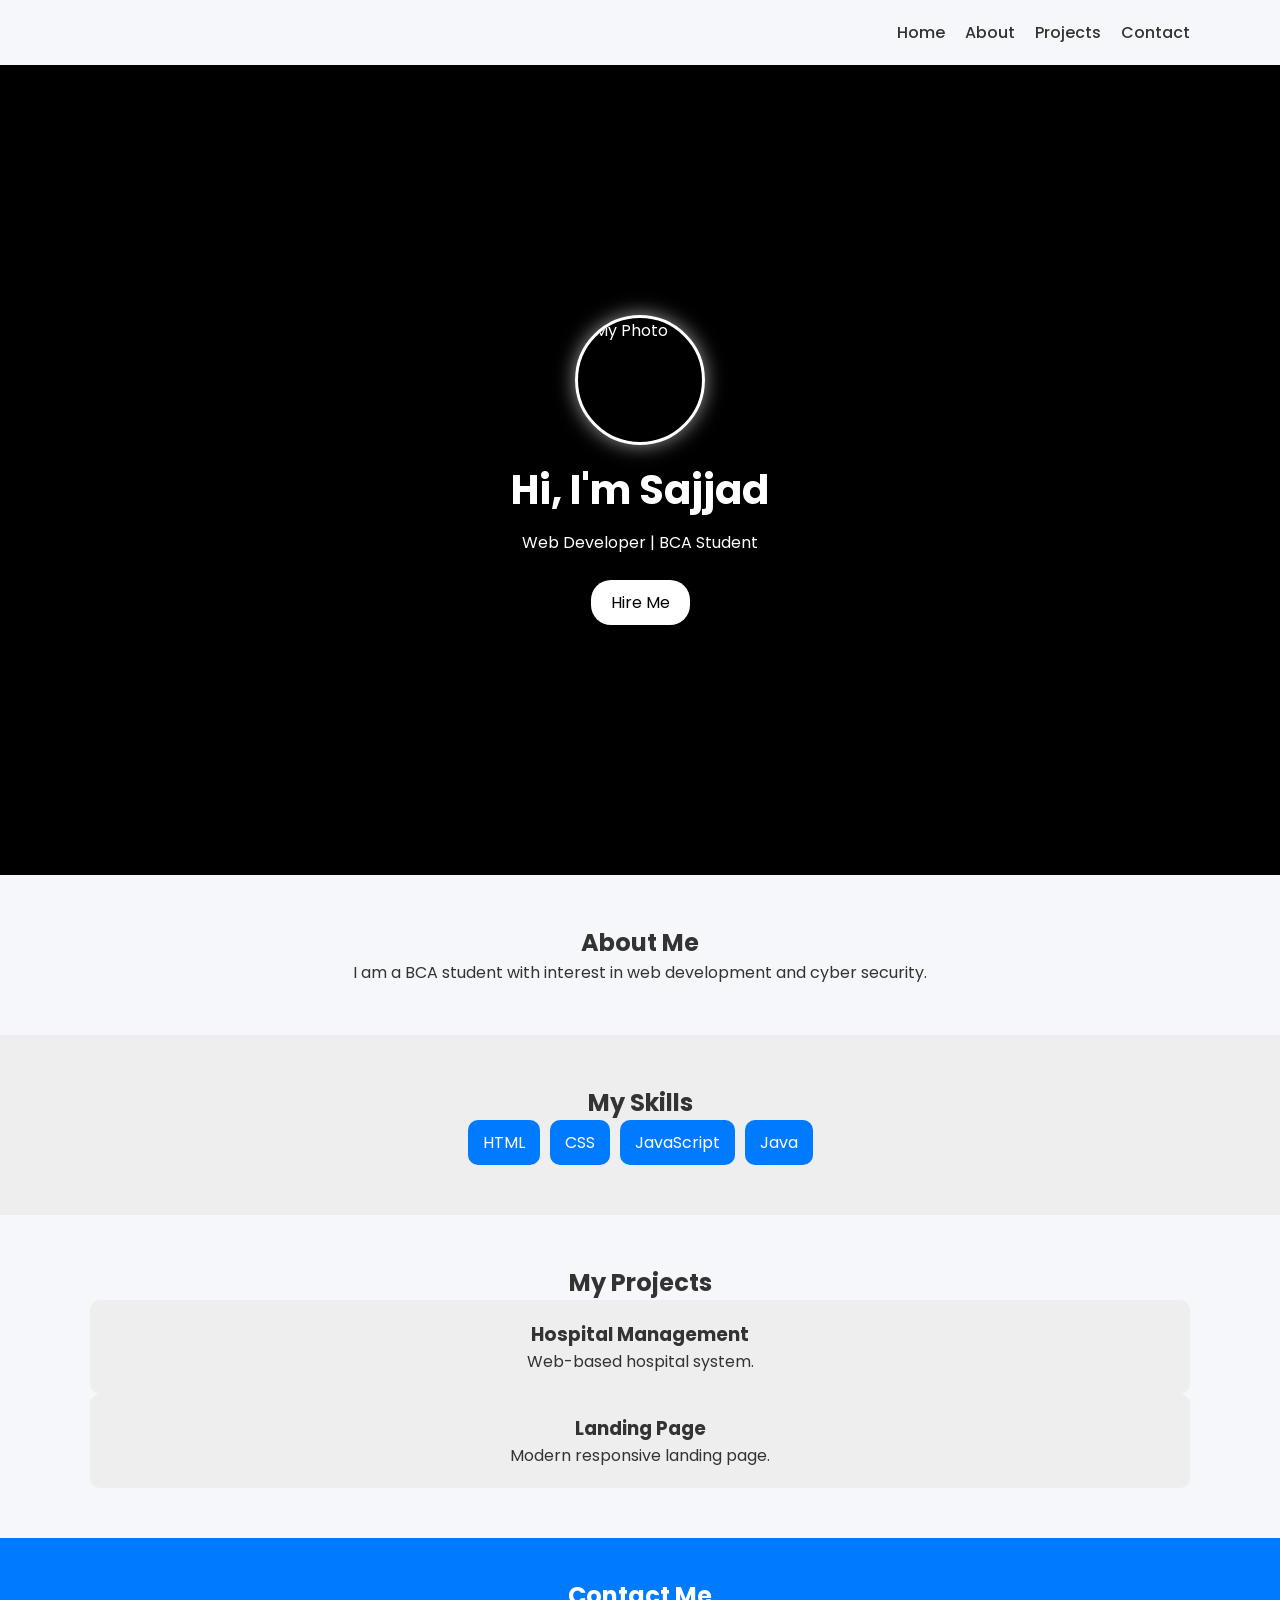
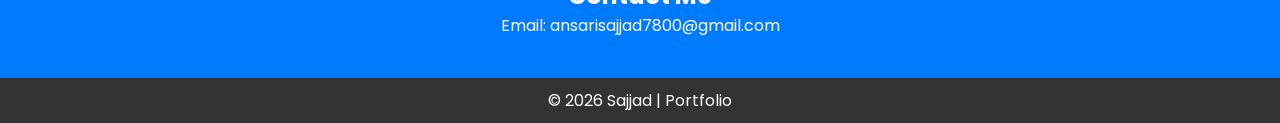
==== index.html @ 11372b5a "Add files via upload" ====
<!DOCTYPE html>
<html lang="en">
<head>
  <meta charset="UTF-8">
  <meta name="viewport" content="width=device-width, initial-scale=1.0">
  <title>My Portfolio</title>

  <!-- CSS -->
  <link rel="stylesheet" href="style.css">

  <!-- Font -->
  <link href="https://fonts.googleapis.com/css2?family=Poppins&display=swap" rel="stylesheet">
</head>
<body>

<!-- Navbar -->
<nav class="navbar container">
  <ul>
    <li><a href="#">Home</a></li>
    <li><a href="#about">About</a></li>
    <li><a href="#projects">Projects</a></li>
    <li><a href="#contact">Contact</a></li>
  </ul>
</nav>

<!-- Hero Section -->
<section class="hero">
  <img src="c:\Users\ansar\OneDrive\Pictures\Camera Roll\my pic.jpeg" alt="My Photo" class="profile">

  <h2>Hi, I'm Sajjad</h2>
  <p>Web Developer | BCA Student</p>

  <a href="#contact" class="btn">Hire Me</a>
</section>

<!-- About -->
<section id="about" class="about container">
  <h2>About Me</h2>
  <p>I am a BCA student with interest in web development and cyber security.</p>
</section>

<!-- Skills -->
<section class="skills">
  <div class="container">
    <h2>My Skills</h2>
    <div class="skill-box">
      <div class="skill">HTML</div>
      <div class="skill">CSS</div>
      <div class="skill">JavaScript</div>
      <div class="skill">Java</div>
    </div>
  </div>
</section>

<!-- Projects -->
<section id="projects" class="projects container">
  <h2>My Projects</h2>

  <div class="project" onclick="window.location.href='hospital.html'">
  <h3>Hospital Management</h3>
  <p>Web-based hospital system.</p>
</div>
    <div class="project">
      <h3>Landing Page</h3>
      <p>Modern responsive landing page.</p>
    </div>
  </div>
</section>

<!-- Contact -->
<section id="contact" class="contact">
  <h2>Contact Me</h2>
  <p>Email: ansarisajjad7800@gmail.com</p>
</section>

<!-- Footer -->
<footer>
  <p>© 2026 Sajjad | Portfolio</p>
</footer>

</body>
</html>
---- style.css ----
/* Reset */
* {
  margin: 0;
  padding: 0;
  box-sizing: border-box;
  font-family: 'Poppins', sans-serif;
}

/* Body */
body {
  background: #f5f7fa;
  color: #333;
}

/* Container */
.container {
  width: 90%;
  max-width: 1100px;
  margin: auto;
}

/* Navbar */
.navbar {
  display: flex;
  justify-content: flex-end;
  padding: 20px 0;
}

.navbar ul {
  display: flex;
  gap: 20px;
  list-style: none;
}

.navbar a {
  text-decoration: none;
  color: #333;
  font-weight: 500;
}

.navbar a:hover {
  color: #007bff;
}

/* Hero Section */
.hero {
  height: 90vh;
  background: black; /* changed */
  color: white;
  display: flex;
  flex-direction: column;
  justify-content: center;
  align-items: center;
}

/* Profile Image */
.profile {
  width: 130px;
  height: 130px;
  border-radius: 50%;
  margin-bottom: 15px;
  border: 3px solid white;
  object-fit: cover;
  box-shadow: 0 0 20px rgba(255,255,255,0.6);
}

/* Hero Text */
.hero h2 {
  font-size: 2.5rem;
}

.hero p {
  margin: 10px 0;
}

/* Button */
.btn {
  margin-top: 15px;
  padding: 10px 20px;
  background: white;
  color: black;
  border-radius: 20px;
  text-decoration: none;
  transition: 0.3s;
}

.btn:hover {
  background: #007bff;
  color: white;
}

/* About */
.about {
  padding: 50px 0;
  text-align: center;
}

/* Skills */
.skills {
  background: #eee;
  padding: 50px 0;
  text-align: center;
}

.skill-box {
  display: flex;
  justify-content: center;
  gap: 10px;
  flex-wrap: wrap;
}

.skill {
  background: #007bff;
  color: white;
  padding: 10px 15px;
  border-radius: 10px;
}

/* Projects */
.projects {
  padding: 50px 0;
  text-align: center;
}

.project-box {
  display: flex;
  gap: 20px;
  flex-wrap: wrap;
}

.project {
  background: #eee;
  padding: 20px;
  border-radius: 10px;
  flex: 1;
  transition: 0.3s;
}

.project:hover {
  transform: translateY(-10px);
}

/* Contact */
.contact {
  background: #007bff;
  color: white;
  text-align: center;
  padding: 40px 0;
}

/* Footer */
footer {
  background: #333;
  color: white;
  text-align: center;
  padding: 10px;
}

/* Responsive */
@media (max-width: 768px) {
  .project-box {
    flex-direction: column;
  }

  .hero h2 {
    font-size: 2rem;
  }
}
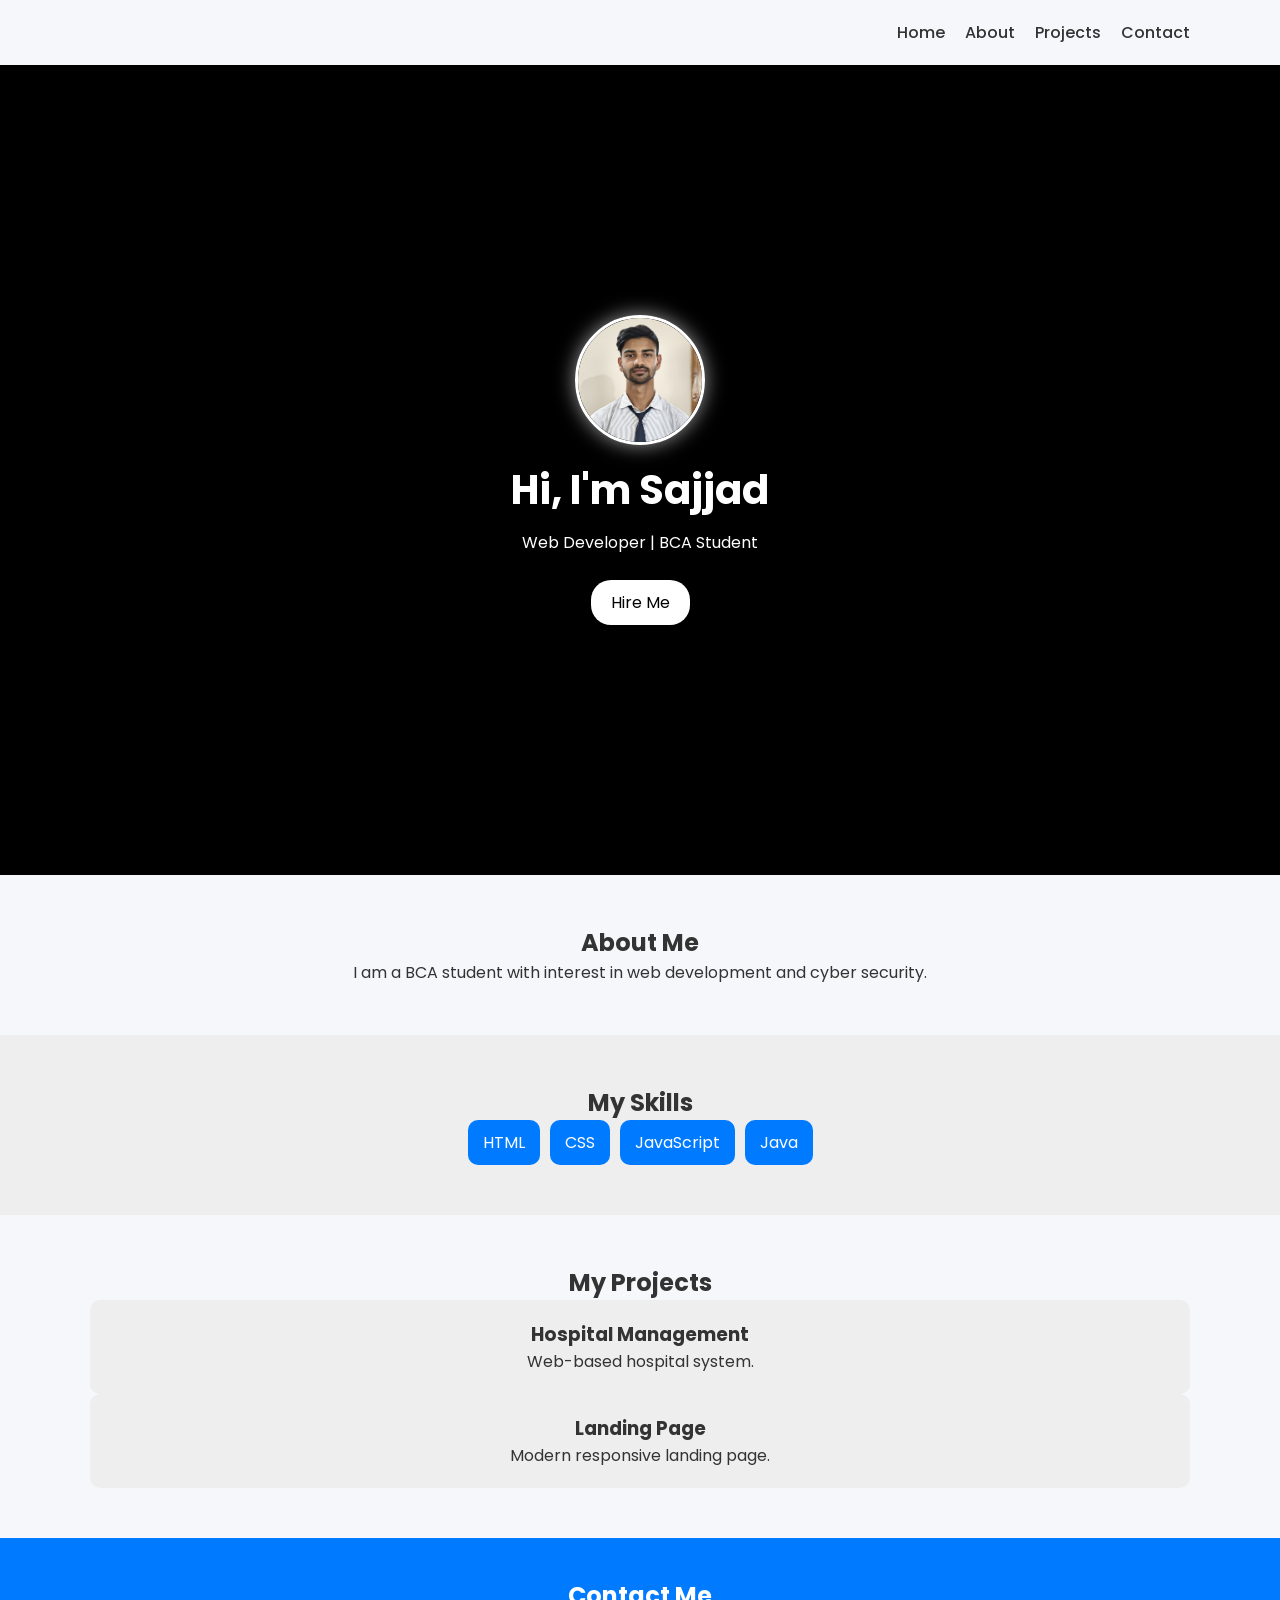
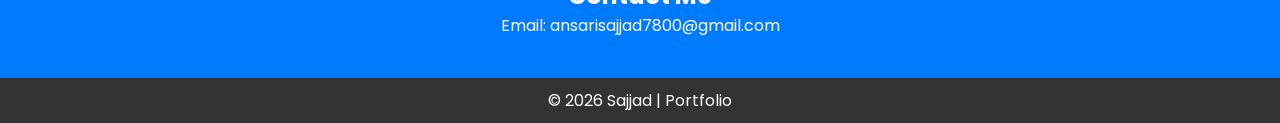
==== commit 86558fc2: "Update index.html" ====
--- a/index.html
+++ b/index.html
@@ -25,7 +25,7 @@
 
 <!-- Hero Section -->
 <section class="hero">
-  <img src="c:\Users\ansar\OneDrive\Pictures\Camera Roll\my pic.jpeg" alt="My Photo" class="profile">
+  <img src="my pic.jpeg" alt="My Photo" class="profile">
 
   <h2>Hi, I'm Sajjad</h2>
   <p>Web Developer | BCA Student</p>
@@ -79,4 +79,4 @@
 </footer>
 
 </body>
-</html>+</html>
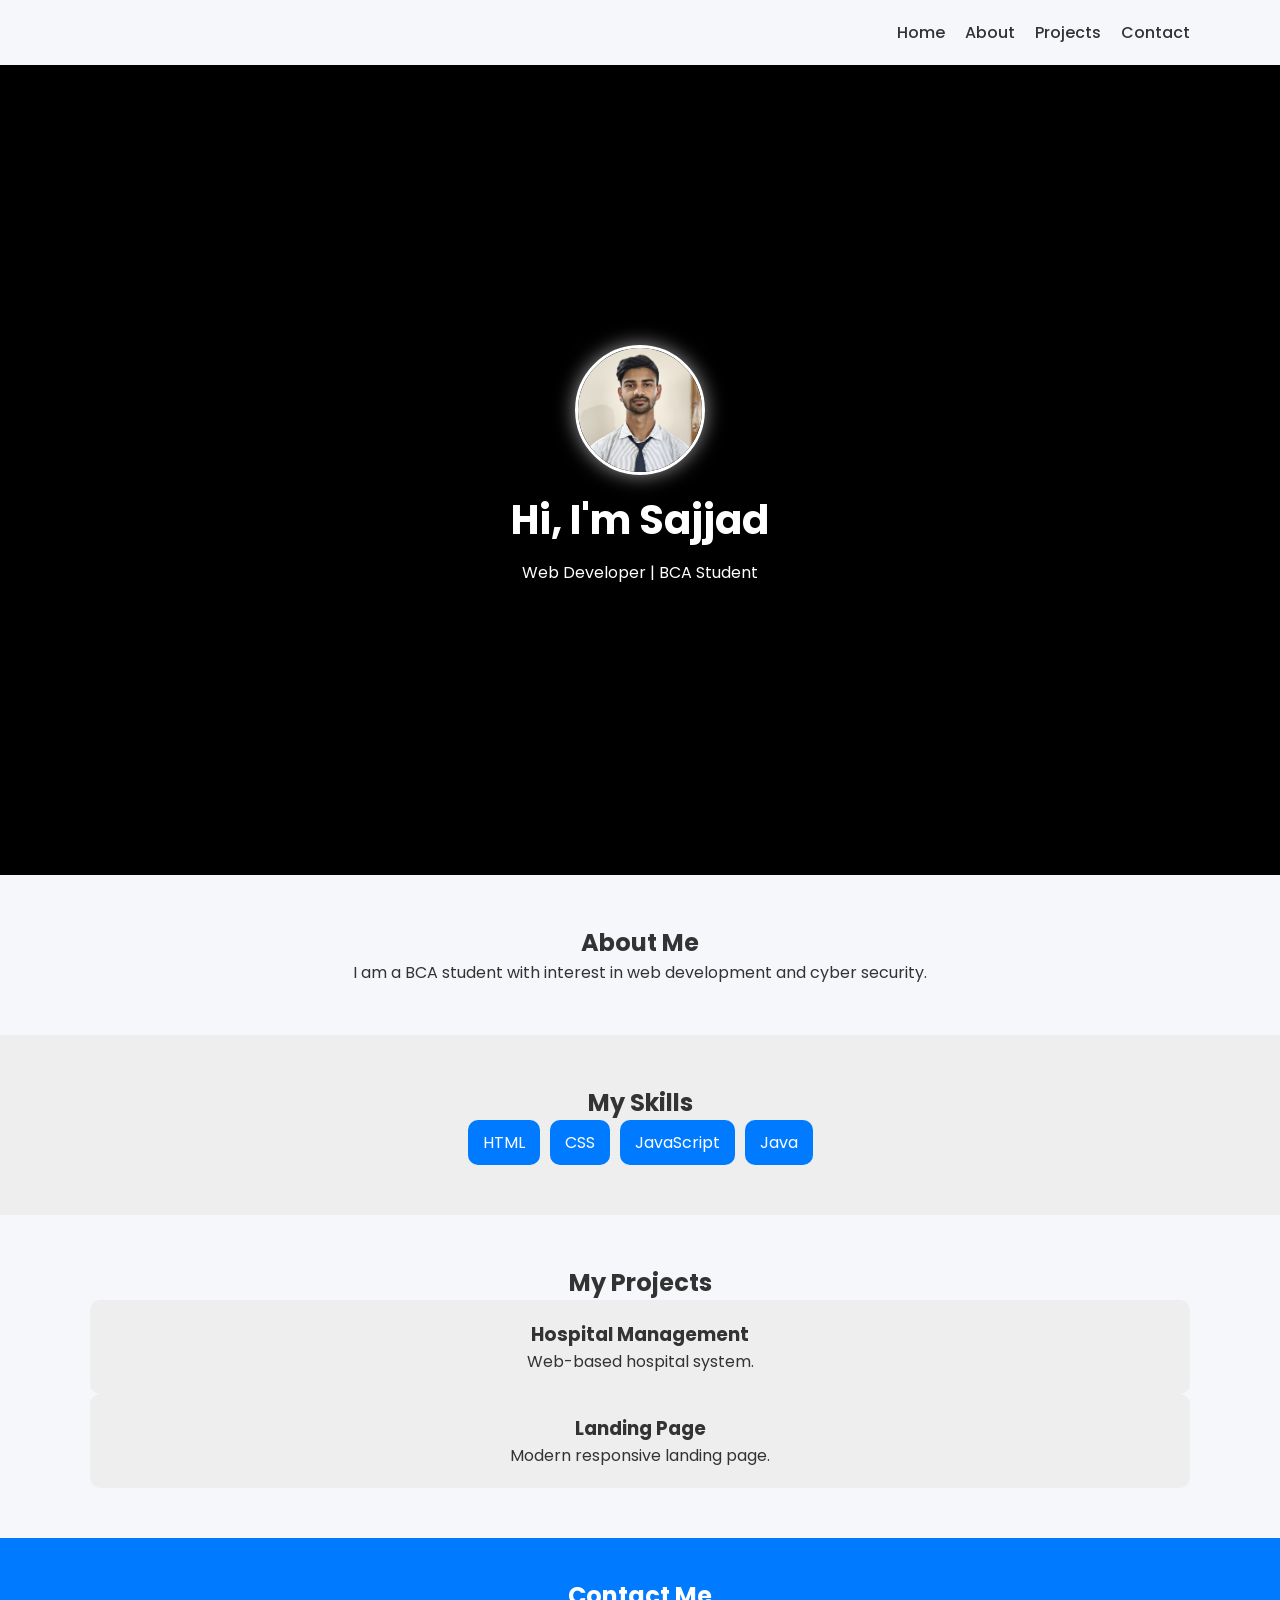
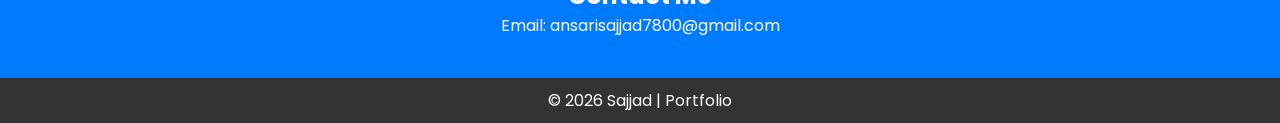
==== commit 22a7de8c: "Update index.html" ====
--- a/index.html
+++ b/index.html
@@ -30,7 +30,7 @@
   <h2>Hi, I'm Sajjad</h2>
   <p>Web Developer | BCA Student</p>
 
-  <a href="#contact" class="btn">Hire Me</a>
+
 </section>
 
 <!-- About -->
